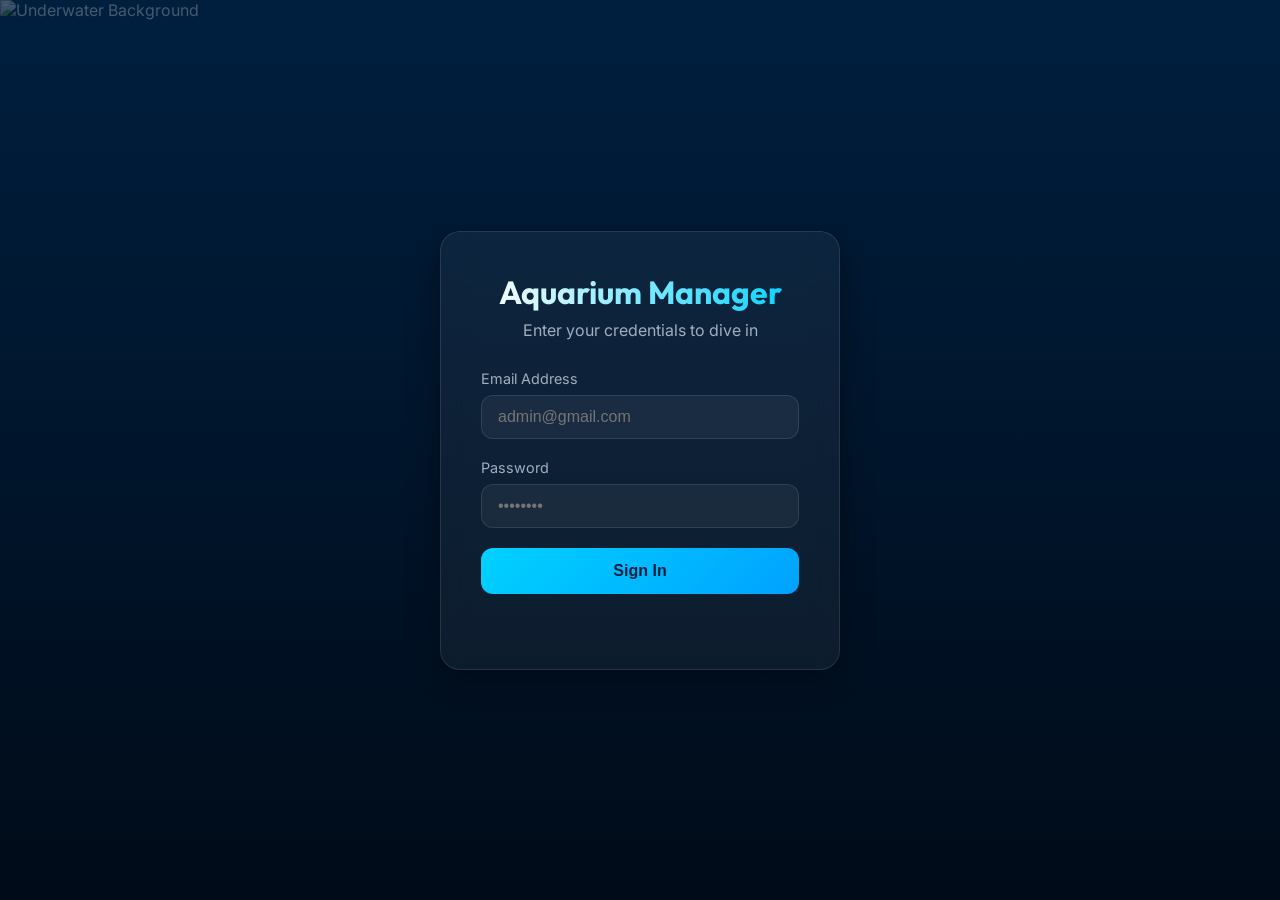
==== index.html @ 5444e17d "Ui of login and dashboard" ====
<!DOCTYPE html>
<html lang="en">
<head>
    <meta charset="UTF-8">
    <meta name="viewport" content="width=device-width, initial-scale=1.0">
    <title>Login - Aquarium Management System</title>
    <meta name="description" content="Secure login for the modern Aquarium Management System.">
    <link rel="stylesheet" href="style.css">
</head>
<body>
    <div class="ocean-bg">
        <img src="https://images.unsplash.com/photo-1544551763-46a013bb70d5?q=80&w=2670&auto=format&fit=crop" alt="Underwater Background" class="login-bg-image">
        <div class="bubbles" id="bubbles-container"></div>
    </div>

    <main class="login-container">
        <div class="login-card glass" id="login-card">
            <div class="login-header">
                <h1>Aquarium Manager</h1>
                <p>Enter your credentials to dive in</p>
            </div>

            <form id="login-form">
                <div class="form-group">
                    <label for="email">Email Address</label>
                    <input type="email" id="email" placeholder="admin@gmail.com" required>
                </div>

                <div class="form-group">
                    <label for="password">Password</label>
                    <input type="password" id="password" placeholder="••••••••" required>
                </div>

                <button type="submit" class="btn btn-primary" id="login-btn">
                    <span id="btn-text">Sign In</span>
                    <div class="loader" id="btn-loader"></div>
                </button>

                <p id="error-message">Invalid email or password. Please try again.</p>
            </form>
        </div>
    </main>

    <script src="script.js"></script>
</body>
</html>
---- style.css ----
@import url('https://fonts.googleapis.com/css2?family=Outfit:wght@300;400;600;700&family=Inter:wght@300;400;500;600&display=swap');

:root {
    --primary-main: #00d2ff;
    --primary-dark: #001f3f;
    --secondary-main: #ff7f50;
    --accent: #3aedff;
    --bg-dark: #000b18;
    --text-light: #f8faff;
    --text-muted: #a0aec0;
    --glass-bg: rgba(255, 255, 255, 0.05);
    --glass-border: rgba(255, 255, 255, 0.1);
    --glass-shadow: 0 8px 32px 0 rgba(0, 0, 0, 0.37);
    --card-blur: 12px;
}

* {
    margin: 0;
    padding: 0;
    box-sizing: border-box;
}

body {
    font-family: 'Inter', sans-serif;
    background: var(--bg-dark);
    color: var(--text-light);
    min-height: 100vh;
    overflow-x: hidden;
}

h1, h2, h3, .logo-text {
    font-family: 'Outfit', sans-serif;
}

/* Glassmorphism Utility */
.glass {
    background: var(--glass-bg);
    backdrop-filter: blur(var(--card-blur));
    -webkit-backdrop-filter: blur(var(--card-blur));
    border: 1px solid var(--glass-border);
    box-shadow: var(--glass-shadow);
    border-radius: 20px;
}

/* Animations */
@keyframes fadeIn {
    from { opacity: 0; transform: translateY(20px); }
    to { opacity: 1; transform: translateY(0); }
}

@keyframes bubbleUp {
    0% { transform: translateY(100vh) scale(1); opacity: 0; }
    50% { opacity: 0.5; }
    100% { transform: translateY(-10vh) scale(1.5); opacity: 0; }
}

@keyframes float {
    0%, 100% { transform: translateY(0); }
    50% { transform: translateY(-10px); }
}

@keyframes shake {
    0%, 100% { transform: translateX(0); }
    25% { transform: translateX(-10px); }
    75% { transform: translateX(10px); }
}

/* Background Animation */
.ocean-bg {
    position: fixed;
    top: 0;
    left: 0;
    width: 100%;
    height: 100%;
    z-index: -1;
    background: linear-gradient(180deg, #001f3f 0%, #000b18 100%);
    overflow: hidden;
}

.login-bg-image {
    position: absolute;
    top: 0;
    left: 0;
    width: 100%;
    height: 100%;
    object-fit: cover;
    opacity: 0.4;
    filter: brightness(0.7);
}

.bubbles {
    position: absolute;
    width: 100%;
    height: 100%;
    top: 0;
    left: 0;
}

.bubble {
    position: absolute;
    bottom: -100px;
    background: rgba(255, 255, 255, 0.1);
    border: 1px solid rgba(255, 255, 255, 0.2);
    border-radius: 50%;
    animation: bubbleUp linear infinite;
}

/* Login Page Specifics */
.login-container {
    display: flex;
    justify-content: center;
    align-items: center;
    height: 100vh;
    padding: 20px;
}

.login-card {
    width: 100%;
    max-width: 400px;
    padding: 40px;
    animation: fadeIn 0.8s ease-out;
}

.login-header {
    text-align: center;
    margin-bottom: 30px;
}

.login-header h1 {
    font-size: 2rem;
    margin-bottom: 8px;
    background: linear-gradient(to right, #fff, var(--primary-main));
    -webkit-background-clip: text;
    -webkit-text-fill-color: transparent;
}

.login-header p {
    color: var(--text-muted);
}

.form-group {
    margin-bottom: 20px;
}

.form-group label {
    display: block;
    margin-bottom: 8px;
    font-size: 0.9rem;
    color: var(--text-muted);
}

.input-wrapper {
    position: relative;
    display: flex;
    align-items: center;
}

input {
    width: 100%;
    padding: 12px 16px;
    background: rgba(255, 255, 255, 0.05);
    border: 1px solid var(--glass-border);
    border-radius: 12px;
    color: #fff;
    font-size: 1rem;
    transition: all 0.3s ease;
    outline: none;
}

input:focus {
    border-color: var(--primary-main);
    background: rgba(255, 255, 255, 0.1);
    box-shadow: 0 0 0 4px rgba(0, 210, 255, 0.1);
}

.btn {
    width: 100%;
    padding: 14px;
    border: none;
    border-radius: 12px;
    font-size: 1rem;
    font-weight: 600;
    cursor: pointer;
    transition: all 0.3s ease;
    display: flex;
    justify-content: center;
    align-items: center;
    gap: 10px;
}

.btn-primary {
    background: linear-gradient(135deg, var(--primary-main), #00a2ff);
    color: #001f3f;
}

.btn-primary:hover {
    transform: translateY(-2px);
    box-shadow: 0 10px 20px rgba(0, 210, 255, 0.3);
}

.btn-primary:active {
    transform: translateY(0);
}

#error-message {
    color: #ff4d4d;
    font-size: 0.85rem;
    margin-top: 15px;
    text-align: center;
    height: 20px;
    opacity: 0;
    transition: opacity 0.3s ease;
}

.shake {
    animation: shake 0.5s ease-in-out;
}

/* Dashboard Specifics */
.dashboard-layout {
    display: flex;
    flex-direction: column;
    min-height: 100vh;
}

.navbar {
    padding: 20px 40px;
    display: flex;
    justify-content: space-between;
    align-items: center;
    margin: 20px;
}

.logo {
    display: flex;
    align-items: center;
    gap: 12px;
}

.logo-icon {
    width: 40px;
    height: 40px;
    background: var(--primary-main);
    border-radius: 10px;
    display: flex;
    align-items: center;
    justify-content: center;
}

.logo-text {
    font-size: 1.5rem;
    font-weight: 700;
}

.logout-btn {
    padding: 8px 16px;
    background: rgba(255, 77, 77, 0.1);
    color: #ff4d4d;
    border: 1px solid rgba(255, 77, 77, 0.2);
    border-radius: 8px;
    cursor: pointer;
    font-weight: 500;
    transition: all 0.3s ease;
}

.logout-btn:hover {
    background: #ff4d4d;
    color: white;
}

.main-content {
    padding: 0 40px 40px 40px;
    display: grid;
    grid-template-columns: repeat(auto-fit, minmax(280px, 1fr));
    gap: 25px;
}

.welcome-section {
    grid-column: 1 / -1;
    margin-bottom: 10px;
}

.welcome-info {
    display: flex;
    justify-content: space-between;
    align-items: flex-end;
}

.live-time {
    font-size: 1.2rem;
    color: var(--primary-main);
    font-weight: 600;
}

.metric-card {
    padding: 30px;
    display: flex;
    flex-direction: column;
    gap: 20px;
    transition: all 0.4s cubic-bezier(0.175, 0.885, 0.32, 1.275);
    animation: fadeIn 0.6s ease-out backwards;
}

.metric-card:hover {
    transform: translateY(-8px);
    background: rgba(255, 255, 255, 0.08);
    border-color: var(--primary-main);
}

.metric-header {
    display: flex;
    justify-content: space-between;
    align-items: flex-start;
}

.metric-icon {
    font-size: 2rem;
}

.metric-title {
    color: var(--text-muted);
    font-size: 0.9rem;
    text-transform: uppercase;
    letter-spacing: 1px;
}

.metric-value {
    font-size: 2.5rem;
    font-weight: 700;
    margin: 10px 0;
}

.progress-container {
    width: 100%;
    height: 8px;
    background: rgba(255, 255, 255, 0.05);
    border-radius: 10px;
    overflow: hidden;
    position: relative;
}

.progress-bar {
    height: 100%;
    background: var(--primary-main);
    border-radius: 10px;
    width: 0;
    transition: width 1.5s cubic-bezier(0.1, 0, 0.2, 1);
}

.metric-footer {
    font-size: 0.85rem;
    color: var(--text-muted);
}

/* Loading Animation */
.loader {
    width: 20px;
    height: 20px;
    border: 3px solid rgba(255, 255, 255, 0.3);
    border-top: 3px solid #fff;
    border-radius: 50%;
    animation: spin 0.8s linear infinite;
    display: none;
}

@keyframes spin {
    to { transform: rotate(360deg); }
}

@media (max-width: 768px) {
    .navbar {
        padding: 15px;
        margin: 10px;
    }
    .main-content {
        padding: 15px;
    }
    .welcome-info {
        flex-direction: column;
        align-items: flex-start;
        gap: 10px;
    }
}
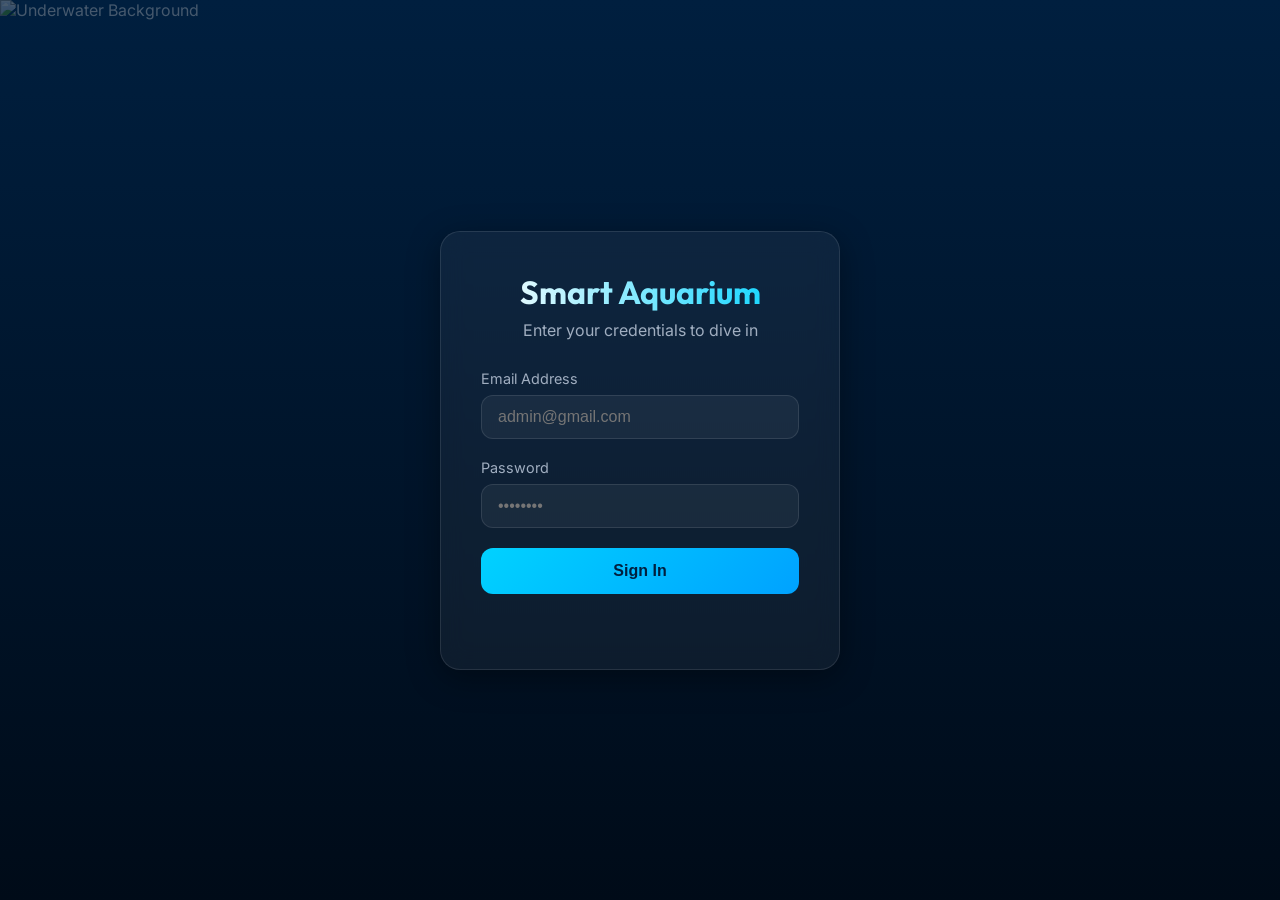
==== commit 6aac38e4: "site name chnaged to smart aqurium" ====
--- a/index.html
+++ b/index.html
@@ -16,7 +16,7 @@
     <main class="login-container">
         <div class="login-card glass" id="login-card">
             <div class="login-header">
-                <h1>Aquarium Manager</h1>
+                <h1>Smart Aquarium</h1>
                 <p>Enter your credentials to dive in</p>
             </div>
 
--- a/style.css
+++ b/style.css
@@ -323,7 +323,63 @@
     text-transform: uppercase;
     letter-spacing: 1px;
 }
-
+.nav-actions {
+    display: flex;
+    align-items: center;
+    gap: 15px;
+}
+
+.notification-container {
+    position: relative;
+}
+
+.notification-btn {
+    background: transparent;
+    border: none;
+    font-size: 1.4rem;
+    cursor: pointer;
+    position: relative;
+    color: var(--text-light);
+}
+
+.notification-badge {
+    position: absolute;
+    top: -5px;
+    right: -8px;
+    background: #ff4d4d;
+    color: white;
+    font-size: 0.7rem;
+    padding: 2px 6px;
+    border-radius: 50%;
+}
+
+.notification-dropdown {
+    position: absolute;
+    top: 45px;
+    right: 0;
+    width: 260px;
+    padding: 15px;
+    display: none;
+    flex-direction: column;
+    gap: 10px;
+    z-index: 100;
+}
+
+.notification-dropdown h4 {
+    margin-bottom: 10px;
+}
+
+.notification-dropdown ul {
+    list-style: none;
+    max-height: 200px;
+    overflow-y: auto;
+}
+
+.notification-dropdown li {
+    padding: 8px;
+    border-bottom: 1px solid var(--glass-border);
+    font-size: 0.85rem;
+}
 .metric-value {
     font-size: 2.5rem;
     font-weight: 700;
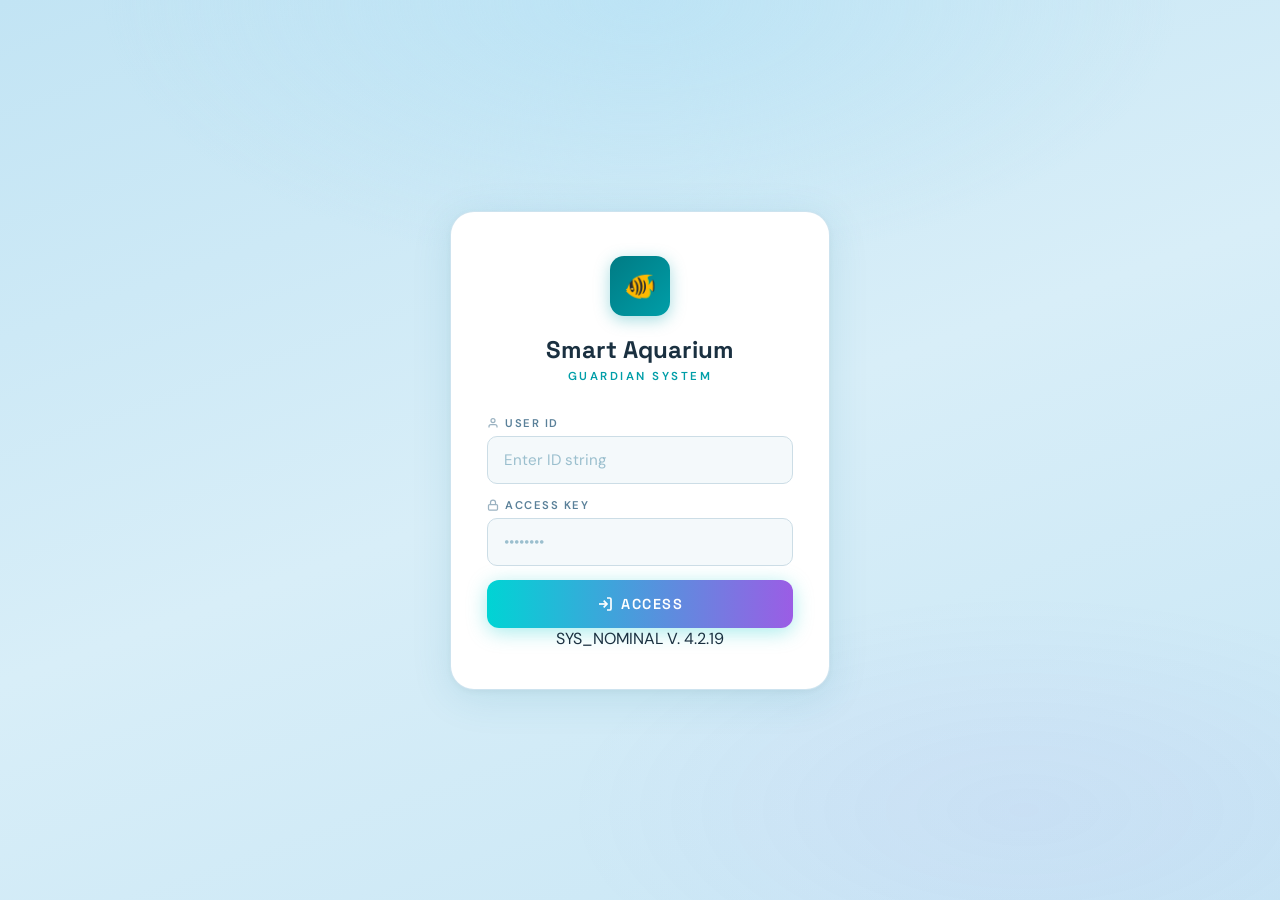
==== commit ba58a2cf: "dashboard UI color changed" ====
--- a/index.html
+++ b/index.html
@@ -1,46 +1,46 @@
 <!DOCTYPE html>
 <html lang="en">
 <head>
-    <meta charset="UTF-8">
-    <meta name="viewport" content="width=device-width, initial-scale=1.0">
-    <title>Login - Aquarium Management System</title>
-    <meta name="description" content="Secure login for the modern Aquarium Management System.">
-    <link rel="stylesheet" href="style.css">
+  <meta charset="UTF-8">
+  <meta name="viewport" content="width=device-width,initial-scale=1">
+  <title>Login - Smart Aquarium Guardian</title>
+  <link href="https://fonts.googleapis.com/css2?family=DM+Sans:wght@300;400;500;600&family=Space+Grotesk:wght@400;500;600;700&display=swap" rel="stylesheet">
+  <link rel="stylesheet" href="style.css">
 </head>
-<body>
-    <div class="ocean-bg">
-        <img src="https://images.unsplash.com/photo-1544551763-46a013bb70d5?q=80&w=2670&auto=format&fit=crop" alt="Underwater Background" class="login-bg-image">
-        <div class="bubbles" id="bubbles-container"></div>
+<body class="login-page">
+  <div class="card login-card">
+    <div class="logo">🐠</div>
+    <h1>Smart Aquarium</h1>
+    <div class="sub">Guardian System</div>
+
+    <div class="field-wrap">
+      <div class="field-label">
+        <svg width="12" height="12" viewBox="0 0 24 24" fill="none" stroke="currentColor" stroke-width="2.5"><path d="M20 21v-2a4 4 0 0 0-4-4H8a4 4 0 0 0-4 4v2"/><circle cx="12" cy="7" r="4"/></svg>
+        User ID
+      </div>
+      <input class="field" id="u" placeholder="Enter ID string" autocomplete="off">
     </div>
 
-    <main class="login-container">
-        <div class="login-card glass" id="login-card">
-            <div class="login-header">
-                <h1>Smart Aquarium</h1>
-                <p>Enter your credentials to dive in</p>
-            </div>
+    <div class="field-wrap">
+      <div class="field-label">
+        <svg width="12" height="12" viewBox="0 0 24 24" fill="none" stroke="currentColor" stroke-width="2.5"><rect x="3" y="11" width="18" height="11" rx="2" ry="2"/><path d="M7 11V7a5 5 0 0 1 10 0v4"/></svg>
+        Access Key
+      </div>
+      <input class="field" id="p" type="password" placeholder="••••••••">
+    </div>
 
-            <form id="login-form">
-                <div class="form-group">
-                    <label for="email">Email Address</label>
-                    <input type="email" id="email" placeholder="admin@gmail.com" required>
-                </div>
+    <button class="btn" onclick="l()">
+      <svg width="16" height="16" viewBox="0 0 24 24" fill="none" stroke="currentColor" stroke-width="2.5"><path d="M15 3h4a2 2 0 0 1 2 2v14a2 2 0 0 1-2 2h-4"/><polyline points="10 17 15 12 10 7"/><line x1="15" y1="12" x2="3" y2="12"/></svg>
+      Access
+    </button>
+    <p id="msg"></p>
 
-                <div class="form-group">
-                    <label for="password">Password</label>
-                    <input type="password" id="password" placeholder="••••••••" required>
-                </div>
+    <div class="status-bar">
+      <span><span class="status-dot"></span>SYS_NOMINAL</span>
+      <span>V. 4.2.19</span>
+    </div>
+  </div>
 
-                <button type="submit" class="btn btn-primary" id="login-btn">
-                    <span id="btn-text">Sign In</span>
-                    <div class="loader" id="btn-loader"></div>
-                </button>
-
-                <p id="error-message">Invalid email or password. Please try again.</p>
-            </form>
-        </div>
-    </main>
-
-    <script src="script.js"></script>
+  <script src="script.js"></script>
 </body>
-</html>
+</html>
--- a/style.css
+++ b/style.css
@@ -1,439 +1,493 @@
-@import url('https://fonts.googleapis.com/css2?family=Outfit:wght@300;400;600;700&family=Inter:wght@300;400;500;600&display=swap');
-
 :root {
-    --primary-main: #00d2ff;
-    --primary-dark: #001f3f;
-    --secondary-main: #ff7f50;
-    --accent: #3aedff;
-    --bg-dark: #000b18;
-    --text-light: #f8faff;
-    --text-muted: #a0aec0;
-    --glass-bg: rgba(255, 255, 255, 0.05);
-    --glass-border: rgba(255, 255, 255, 0.1);
-    --glass-shadow: 0 8px 32px 0 rgba(0, 0, 0, 0.37);
-    --card-blur: 12px;
+  --teal: #009EA8;
+  --teal-dark: #007B84;
+  --teal-light: #C8EEF2;
+  --purple: #9B5DE5;
+  --gradient: linear-gradient(135deg, #00D4D4, #9B5DE5);
+  --bg-login: linear-gradient(160deg, #C2E4F4 0%, #D8EEF8 50%, #C8E6F5 100%);
+  --bg-dashboard: linear-gradient(160deg, #BDE0F4 0%, #CCE9F7 40%, #C4E4F3 100%);
+  --card: #ffffff;
+  --text: #1A3040;
+  --muted: #5A8099;
+  --border: #B8D8E8;
+  --danger: #F05252;
+  --warn: #F59E0B;
+  --ok: #22C55E;
 }
 
 * {
-    margin: 0;
-    padding: 0;
-    box-sizing: border-box;
+  margin: 0;
+  padding: 0;
+  box-sizing: border-box;
+  -webkit-tap-highlight-color: transparent;
 }
 
 body {
-    font-family: 'Inter', sans-serif;
-    background: var(--bg-dark);
-    color: var(--text-light);
-    min-height: 100vh;
-    overflow-x: hidden;
-}
-
-h1, h2, h3, .logo-text {
-    font-family: 'Outfit', sans-serif;
-}
-
-/* Glassmorphism Utility */
-.glass {
-    background: var(--glass-bg);
-    backdrop-filter: blur(var(--card-blur));
-    -webkit-backdrop-filter: blur(var(--card-blur));
-    border: 1px solid var(--glass-border);
-    box-shadow: var(--glass-shadow);
-    border-radius: 20px;
-}
-
-/* Animations */
-@keyframes fadeIn {
-    from { opacity: 0; transform: translateY(20px); }
-    to { opacity: 1; transform: translateY(0); }
-}
-
-@keyframes bubbleUp {
-    0% { transform: translateY(100vh) scale(1); opacity: 0; }
-    50% { opacity: 0.5; }
-    100% { transform: translateY(-10vh) scale(1.5); opacity: 0; }
-}
-
-@keyframes float {
-    0%, 100% { transform: translateY(0); }
-    50% { transform: translateY(-10px); }
-}
-
-@keyframes shake {
-    0%, 100% { transform: translateX(0); }
-    25% { transform: translateX(-10px); }
-    75% { transform: translateX(10px); }
-}
-
-/* Background Animation */
-.ocean-bg {
-    position: fixed;
-    top: 0;
-    left: 0;
-    width: 100%;
-    height: 100%;
-    z-index: -1;
-    background: linear-gradient(180deg, #001f3f 0%, #000b18 100%);
-    overflow: hidden;
-}
-
-.login-bg-image {
-    position: absolute;
-    top: 0;
-    left: 0;
-    width: 100%;
-    height: 100%;
-    object-fit: cover;
-    opacity: 0.4;
-    filter: brightness(0.7);
-}
-
-.bubbles {
-    position: absolute;
-    width: 100%;
-    height: 100%;
-    top: 0;
-    left: 0;
-}
-
-.bubble {
-    position: absolute;
-    bottom: -100px;
-    background: rgba(255, 255, 255, 0.1);
-    border: 1px solid rgba(255, 255, 255, 0.2);
-    border-radius: 50%;
-    animation: bubbleUp linear infinite;
-}
-
-/* Login Page Specifics */
-.login-container {
-    display: flex;
-    justify-content: center;
-    align-items: center;
-    height: 100vh;
-    padding: 20px;
-}
-
+  font-family: 'DM Sans', sans-serif;
+  min-height: 100vh;
+  color: var(--text);
+  position: relative;
+}
+
+/* Page Backgrounds */
+body.login-page {
+  background: var(--bg-login);
+  display: flex;
+  flex-direction: column;
+  align-items: center;
+  justify-content: center;
+  padding: 20px;
+  overflow: hidden;
+}
+
+body.dashboard-page {
+  background: var(--bg-dashboard);
+  padding: 0 0 40px;
+}
+
+/* Subtle radial glow */
+.login-page::before {
+  content: '';
+  position: fixed;
+  top: 0; left: 0; right: 0; bottom: 0;
+  background:
+    radial-gradient(ellipse 70% 50% at 50% 0%, rgba(180, 225, 245, 0.6) 0%, transparent 60%),
+    radial-gradient(ellipse 60% 40% at 80% 90%, rgba(155, 93, 229, 0.06) 0%, transparent 60%);
+  pointer-events: none;
+  z-index: 0;
+}
+
+.dashboard-page::before {
+  content: '';
+  position: fixed;
+  top: 0; left: 0; right: 0;
+  height: 260px;
+  background: linear-gradient(180deg, rgba(180, 225, 245, 0.5) 0%, transparent 100%);
+  pointer-events: none;
+  z-index: 0;
+}
+
+/* Typography */
+h1 {
+  font-family: 'Space Grotesk', sans-serif;
+  font-weight: 700;
+}
+
+.login-page h1 {
+  font-size: 1.5rem;
+  color: var(--text);
+  margin-bottom: 4px;
+}
+
+.dashboard-page h1 {
+  font-size: 1.1rem;
+  letter-spacing: 2px;
+  text-transform: uppercase;
+  color: var(--teal-dark);
+}
+
+.sub {
+  text-transform: uppercase;
+  font-weight: 600;
+}
+
+.login-page .sub {
+  font-size: 0.72rem;
+  letter-spacing: 2.5px;
+  color: var(--teal);
+  margin-bottom: 32px;
+}
+
+.dashboard-page .sub {
+  font-size: 0.7rem;
+  letter-spacing: 1.5px;
+  color: var(--muted);
+}
+
+/* Common Card */
+.card {
+  background: var(--card);
+  border-radius: 20px;
+  box-shadow: 0 2px 16px rgba(0, 100, 130, 0.08), 0 1px 3px rgba(0, 0, 0, 0.04);
+  border: 1px solid rgba(184, 216, 232, 0.7);
+  position: relative;
+  z-index: 1;
+}
+
+/* Login Card */
 .login-card {
-    width: 100%;
-    max-width: 400px;
-    padding: 40px;
-    animation: fadeIn 0.8s ease-out;
-}
-
-.login-header {
-    text-align: center;
-    margin-bottom: 30px;
-}
-
-.login-header h1 {
-    font-size: 2rem;
-    margin-bottom: 8px;
-    background: linear-gradient(to right, #fff, var(--primary-main));
-    -webkit-background-clip: text;
-    -webkit-text-fill-color: transparent;
-}
-
-.login-header p {
-    color: var(--text-muted);
-}
-
-.form-group {
-    margin-bottom: 20px;
-}
-
-.form-group label {
-    display: block;
-    margin-bottom: 8px;
-    font-size: 0.9rem;
-    color: var(--text-muted);
-}
-
-.input-wrapper {
-    position: relative;
-    display: flex;
-    align-items: center;
-}
-
-input {
-    width: 100%;
-    padding: 12px 16px;
-    background: rgba(255, 255, 255, 0.05);
-    border: 1px solid var(--glass-border);
-    border-radius: 12px;
-    color: #fff;
-    font-size: 1rem;
-    transition: all 0.3s ease;
-    outline: none;
-}
-
-input:focus {
-    border-color: var(--primary-main);
-    background: rgba(255, 255, 255, 0.1);
-    box-shadow: 0 0 0 4px rgba(0, 210, 255, 0.1);
-}
-
+  padding: 44px 36px 40px;
+  width: 100%;
+  max-width: 380px;
+  border-radius: 24px;
+  box-shadow: 0 8px 40px rgba(0, 120, 150, 0.12), 0 2px 8px rgba(0, 0, 0, 0.05);
+  text-align: center;
+}
+
+/* Dashboard Cards */
+.dashboard-page .card {
+  padding: 20px;
+  margin-bottom: 12px;
+}
+
+.card.alert-card {
+  border-color: rgba(240, 82, 82, 0.3);
+  box-shadow: 0 2px 16px rgba(240, 82, 82, 0.08);
+}
+
+/* Logo */
+.logo {
+  background: linear-gradient(135deg, var(--teal-dark), var(--teal));
+  border-radius: 14px;
+  display: flex;
+  align-items: center;
+  justify-content: center;
+  box-shadow: 0 4px 16px rgba(0, 158, 168, 0.35);
+}
+
+.login-page .logo {
+  width: 60px;
+  height: 60px;
+  margin: 0 auto 18px;
+  font-size: 26px;
+}
+
+.dashboard-page .logo-icon {
+  width: 42px;
+  height: 42px;
+  background: linear-gradient(135deg, var(--teal-dark), var(--teal));
+  border-radius: 12px;
+  display: flex;
+  align-items: center;
+  justify-content: center;
+  font-size: 20px;
+  box-shadow: 0 4px 14px rgba(0, 158, 168, 0.35);
+}
+
+/* Header */
+.header {
+  position: relative;
+  z-index: 1;
+  text-align: center;
+  padding: 28px 20px 20px;
+}
+
+.logo-row {
+  display: flex;
+  align-items: center;
+  justify-content: center;
+  gap: 10px;
+  margin-bottom: 4px;
+}
+
+/* Form Fields */
+.field-wrap {
+  text-align: left;
+  margin-bottom: 14px;
+}
+
+.field-label {
+  font-size: 0.7rem;
+  font-weight: 600;
+  letter-spacing: 1.5px;
+  text-transform: uppercase;
+  color: var(--muted);
+  margin-bottom: 6px;
+  display: flex;
+  align-items: center;
+  gap: 6px;
+}
+
+.field-label svg {
+  opacity: 0.6;
+}
+
+.field {
+  width: 100%;
+  padding: 13px 16px;
+  background: #F4F9FB;
+  border: 1.5px solid #CCDDE6;
+  border-radius: 10px;
+  color: var(--text);
+  font-family: 'DM Sans', sans-serif;
+  font-size: 0.95rem;
+  outline: none;
+  transition: border 0.25s, box-shadow 0.25s, background 0.25s;
+}
+
+.field:focus {
+  border-color: var(--teal);
+  background: #fff;
+  box-shadow: 0 0 0 3px rgba(0, 158, 168, 0.12);
+}
+
+.field::placeholder {
+  color: #9BBFCE;
+}
+
+/* Buttons */
 .btn {
-    width: 100%;
-    padding: 14px;
-    border: none;
-    border-radius: 12px;
-    font-size: 1rem;
-    font-weight: 600;
-    cursor: pointer;
-    transition: all 0.3s ease;
-    display: flex;
-    justify-content: center;
-    align-items: center;
-    gap: 10px;
-}
-
-.btn-primary {
-    background: linear-gradient(135deg, var(--primary-main), #00a2ff);
-    color: #001f3f;
-}
-
-.btn-primary:hover {
-    transform: translateY(-2px);
-    box-shadow: 0 10px 20px rgba(0, 210, 255, 0.3);
-}
-
-.btn-primary:active {
-    transform: translateY(0);
-}
-
-#error-message {
-    color: #ff4d4d;
-    font-size: 0.85rem;
-    margin-top: 15px;
-    text-align: center;
-    height: 20px;
-    opacity: 0;
-    transition: opacity 0.3s ease;
-}
-
-.shake {
-    animation: shake 0.5s ease-in-out;
-}
-
-/* Dashboard Specifics */
-.dashboard-layout {
-    display: flex;
-    flex-direction: column;
-    min-height: 100vh;
-}
-
-.navbar {
-    padding: 20px 40px;
-    display: flex;
-    justify-content: space-between;
-    align-items: center;
-    margin: 20px;
-}
-
-.logo {
-    display: flex;
-    align-items: center;
-    gap: 12px;
-}
-
-.logo-icon {
-    width: 40px;
-    height: 40px;
-    background: var(--primary-main);
-    border-radius: 10px;
-    display: flex;
-    align-items: center;
-    justify-content: center;
-}
-
-.logo-text {
-    font-size: 1.5rem;
-    font-weight: 700;
-}
-
-.logout-btn {
-    padding: 8px 16px;
-    background: rgba(255, 77, 77, 0.1);
-    color: #ff4d4d;
-    border: 1px solid rgba(255, 77, 77, 0.2);
-    border-radius: 8px;
-    cursor: pointer;
-    font-weight: 500;
-    transition: all 0.3s ease;
-}
-
-.logout-btn:hover {
-    background: #ff4d4d;
-    color: white;
-}
-
-.main-content {
-    padding: 0 40px 40px 40px;
-    display: grid;
-    grid-template-columns: repeat(auto-fit, minmax(280px, 1fr));
-    gap: 25px;
-}
-
-.welcome-section {
-    grid-column: 1 / -1;
-    margin-bottom: 10px;
-}
-
-.welcome-info {
-    display: flex;
-    justify-content: space-between;
-    align-items: flex-end;
-}
-
-.live-time {
-    font-size: 1.2rem;
-    color: var(--primary-main);
-    font-weight: 600;
-}
-
-.metric-card {
-    padding: 30px;
-    display: flex;
-    flex-direction: column;
-    gap: 20px;
-    transition: all 0.4s cubic-bezier(0.175, 0.885, 0.32, 1.275);
-    animation: fadeIn 0.6s ease-out backwards;
-}
-
-.metric-card:hover {
-    transform: translateY(-8px);
-    background: rgba(255, 255, 255, 0.08);
-    border-color: var(--primary-main);
-}
-
-.metric-header {
-    display: flex;
-    justify-content: space-between;
-    align-items: flex-start;
-}
-
-.metric-icon {
-    font-size: 2rem;
-}
-
-.metric-title {
-    color: var(--text-muted);
-    font-size: 0.9rem;
-    text-transform: uppercase;
-    letter-spacing: 1px;
-}
-.nav-actions {
-    display: flex;
-    align-items: center;
-    gap: 15px;
-}
-
-.notification-container {
-    position: relative;
-}
-
-.notification-btn {
-    background: transparent;
-    border: none;
-    font-size: 1.4rem;
-    cursor: pointer;
-    position: relative;
-    color: var(--text-light);
-}
-
-.notification-badge {
-    position: absolute;
-    top: -5px;
-    right: -8px;
-    background: #ff4d4d;
-    color: white;
-    font-size: 0.7rem;
-    padding: 2px 6px;
-    border-radius: 50%;
-}
-
-.notification-dropdown {
-    position: absolute;
-    top: 45px;
-    right: 0;
-    width: 260px;
-    padding: 15px;
-    display: none;
-    flex-direction: column;
-    gap: 10px;
-    z-index: 100;
-}
-
-.notification-dropdown h4 {
-    margin-bottom: 10px;
-}
-
-.notification-dropdown ul {
-    list-style: none;
-    max-height: 200px;
-    overflow-y: auto;
-}
-
-.notification-dropdown li {
-    padding: 8px;
-    border-bottom: 1px solid var(--glass-border);
-    font-size: 0.85rem;
-}
-.metric-value {
-    font-size: 2.5rem;
-    font-weight: 700;
-    margin: 10px 0;
-}
-
-.progress-container {
-    width: 100%;
-    height: 8px;
-    background: rgba(255, 255, 255, 0.05);
-    border-radius: 10px;
-    overflow: hidden;
-    position: relative;
-}
-
-.progress-bar {
-    height: 100%;
-    background: var(--primary-main);
-    border-radius: 10px;
-    width: 0;
-    transition: width 1.5s cubic-bezier(0.1, 0, 0.2, 1);
-}
-
-.metric-footer {
-    font-size: 0.85rem;
-    color: var(--text-muted);
-}
-
-/* Loading Animation */
-.loader {
-    width: 20px;
-    height: 20px;
-    border: 3px solid rgba(255, 255, 255, 0.3);
-    border-top: 3px solid #fff;
-    border-radius: 50%;
-    animation: spin 0.8s linear infinite;
-    display: none;
-}
-
-@keyframes spin {
-    to { transform: rotate(360deg); }
-}
-
-@media (max-width: 768px) {
-    .navbar {
-        padding: 15px;
-        margin: 10px;
-    }
-    .main-content {
-        padding: 15px;
-    }
-    .welcome-info {
-        flex-direction: column;
-        align-items: flex-start;
-        gap: 10px;
-    }
-}
+  width: 100%;
+  padding: 15px;
+  border: none;
+  border-radius: 12px;
+  color: #fff;
+  font-family: 'Space Grotesk', sans-serif;
+  font-size: 0.9rem;
+  font-weight: 600;
+  letter-spacing: 1.5px;
+  cursor: pointer;
+  transition: all 0.3s;
+  text-transform: uppercase;
+  display: flex;
+  align-items: center;
+  justify-content: center;
+  gap: 8px;
+}
+
+.login-page .btn {
+  background: linear-gradient(90deg, #00D4D4, #9B5DE5);
+  box-shadow: 0 4px 20px rgba(0, 200, 200, 0.35);
+  margin-top: 10px;
+}
+
+.btn:hover {
+  transform: translateY(-1px);
+}
+
+.login-page .btn:hover {
+  box-shadow: 0 8px 28px rgba(0, 200, 200, 0.45);
+}
+
+.btn:active {
+  transform: translateY(0);
+}
+
+/* Dashboard specific elements */
+.wrapper {
+  position: relative;
+  z-index: 1;
+  max-width: 600px;
+  margin: 0 auto;
+  padding: 0 16px;
+}
+
+#alertBanner {
+  display: none;
+  margin: 0 16px 12px;
+  background: rgba(240, 82, 82, 0.08);
+  border: 1px solid rgba(240, 82, 82, 0.3);
+  border-radius: 12px;
+  padding: 10px 16px;
+  text-align: center;
+  color: var(--danger);
+  font-size: 0.75rem;
+  font-weight: 600;
+  letter-spacing: 1px;
+  text-transform: uppercase;
+  animation: alertPulse 1.2s ease-in-out infinite;
+}
+
+#alertBanner.show {
+  display: block;
+}
+
+@keyframes alertPulse {
+  0%, 100% { opacity: 1; }
+  50% { opacity: 0.5; }
+}
+
+.section-label {
+  font-size: 0.68rem;
+  font-weight: 700;
+  letter-spacing: 2px;
+  text-transform: uppercase;
+  color: var(--muted);
+  margin: 18px 0 8px 2px;
+}
+
+/* Time card */
+.time-card {
+  text-align: center;
+  padding: 22px 20px !important;
+}
+
+.time-sublabel {
+  font-size: 0.65rem;
+  letter-spacing: 2px;
+  text-transform: uppercase;
+  color: var(--muted);
+  margin-bottom: 8px;
+}
+
+.time-big {
+  font-family: 'Space Grotesk', sans-serif;
+  font-size: 3rem;
+  font-weight: 700;
+  color: var(--teal);
+  letter-spacing: 4px;
+  line-height: 1;
+}
+
+/* Sensor grid */
+.sensor-grid {
+  display: grid;
+  grid-template-columns: 1fr 1fr;
+  gap: 12px;
+}
+
+@media(max-width:380px) {
+  .sensor-grid { grid-template-columns: 1fr; }
+}
+
+.sensor-card {
+  padding: 18px !important;
+}
+
+.sensor-header {
+  display: flex;
+  align-items: center;
+  justify-content: space-between;
+  margin-bottom: 12px;
+}
+
+.sensor-name {
+  font-size: 0.65rem;
+  font-weight: 700;
+  letter-spacing: 2px;
+  text-transform: uppercase;
+  color: var(--muted);
+  display: flex;
+  align-items: center;
+  gap: 5px;
+}
+
+.sensor-icon {
+  font-size: 13px;
+}
+
+.status-pill {
+  font-size: 0.6rem;
+  font-weight: 700;
+  letter-spacing: 1px;
+  text-transform: uppercase;
+  padding: 3px 9px;
+  border-radius: 20px;
+  background: rgba(34, 197, 94, 0.1);
+  color: var(--ok);
+  border: 1px solid rgba(34, 197, 94, 0.2);
+}
+
+.status-pill.alert {
+  background: rgba(240, 82, 82, 0.1);
+  color: var(--danger);
+  border-color: rgba(240, 82, 82, 0.2);
+}
+
+.sensor-value {
+  font-family: 'Space Grotesk', sans-serif;
+  font-size: 2rem;
+  font-weight: 700;
+  color: var(--text);
+  margin-bottom: 10px;
+  line-height: 1;
+}
+
+.sensor-value .unit {
+  font-size: 1rem;
+  font-weight: 500;
+  color: var(--muted);
+}
+
+.sensor-value.danger {
+  color: var(--danger);
+}
+
+/* Progress bar */
+.bar-wrap {
+  background: #D8EEF4;
+  border-radius: 6px;
+  height: 6px;
+  overflow: hidden;
+  margin-bottom: 6px;
+}
+
+.bar {
+  height: 100%;
+  border-radius: 6px;
+  background: linear-gradient(90deg, #009EA8, #00C8CC);
+  transition: width 1s ease;
+}
+
+.bar.danger {
+  background: linear-gradient(90deg, #F05252, #FF8A80);
+}
+
+.range-row {
+  display: flex;
+  justify-content: space-between;
+  font-size: 0.65rem;
+  color: var(--muted);
+}
+
+/* Feed section */
+.feed-card {
+  padding: 18px 20px !important;
+}
+
+.feed-row {
+  display: flex;
+  align-items: center;
+  justify-content: space-between;
+}
+
+.feed-info .feed-label {
+  font-size: 0.65rem;
+  font-weight: 700;
+  letter-spacing: 2px;
+  text-transform: uppercase;
+  color: var(--muted);
+  margin-bottom: 4px;
+}
+
+.feed-count {
+  font-family: 'Space Grotesk', sans-serif;
+  font-size: 2.2rem;
+  font-weight: 700;
+  color: var(--text);
+  line-height: 1;
+}
+
+.feed-btn {
+  display: flex;
+  align-items: center;
+  gap: 7px;
+  padding: 12px 20px;
+  background: var(--card);
+  border: 1.5px solid var(--teal);
+  border-radius: 12px;
+  color: var(--teal);
+  font-family: 'Space Grotesk', sans-serif;
+  font-size: 0.8rem;
+  font-weight: 600;
+  letter-spacing: 1px;
+  cursor: pointer;
+  transition: all 0.25s;
+  text-transform: uppercase;
+}
+
+.feed-btn:hover {
+  background: #E8F7F8;
+  box-shadow: 0 4px 16px rgba(0, 158, 168, 0.2);
+}
+
+.feed-btn:active {
+  transform: scale(0.97);
+}
+
+/* Schedule */
+.sched-grid {
+  display: grid;
+  grid-template-columns: 1fr;
+  gap: 12px;
+}
